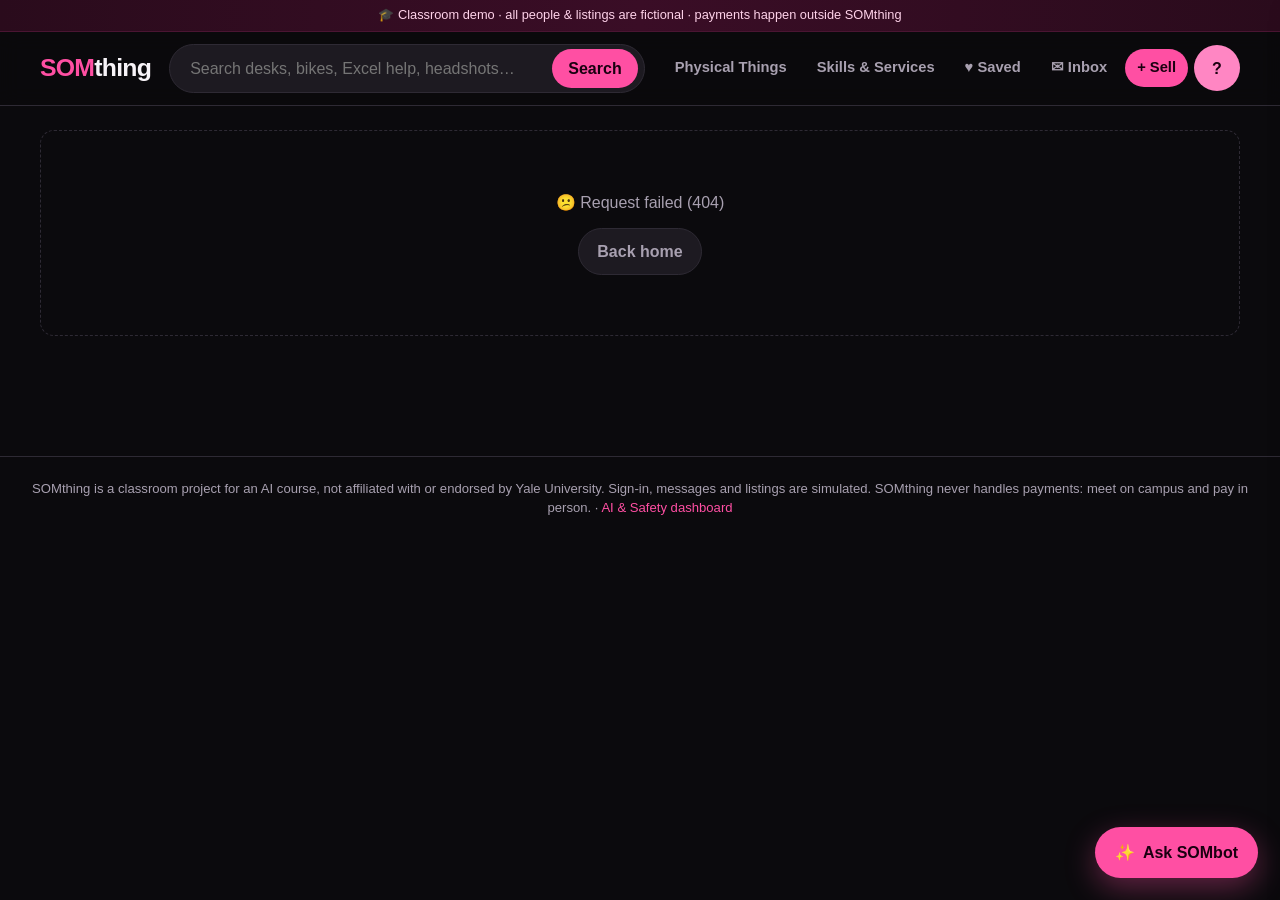
==== static/index.html @ 075cb648 "SOMthing: SOM marketplace with AI shopping assistant and listing helper - Marketplace: Physical Thin" ====
<!doctype html>
<html lang="en">
<head>
  <meta charset="utf-8" />
  <meta name="viewport" content="width=device-width, initial-scale=1" />
  <title>SOMthing · The SOM community marketplace (classroom demo)</title>
  <meta name="theme-color" content="#0b0a0d" />
  <link rel="icon" href="data:image/svg+xml,<svg xmlns='http://www.w3.org/2000/svg' viewBox='0 0 100 100'><circle cx='50' cy='50' r='48' fill='%23ff4fa3'/><text x='50' y='68' font-size='54' text-anchor='middle' font-family='Arial' font-weight='900' fill='%230b0a0d'>S</text></svg>" />
  <link rel="stylesheet" href="/static/css/styles.css" />
</head>
<body>
  <div id="app"></div>

  <!-- SOMbot assistant drawer -->
  <div id="overlay" class="overlay hidden"></div>
  <aside id="drawer" class="drawer" aria-label="SOMbot shopping assistant" aria-hidden="true">
    <div class="drawer-head">
      <div style="font-size:1.6rem">✨</div>
      <div class="title">
        <b>SOMbot · AI shopping assistant</b>
        <span class="muted small">Searches real SOMthing listings · gpt-6-luna</span>
      </div>
      <button class="icon-btn" id="chat-reset" title="Start a new conversation">↺</button>
      <button class="icon-btn" id="drawer-close" title="Close">✕</button>
    </div>
    <div class="chat" id="chat"></div>
    <div class="composer">
      <form id="chat-form" autocomplete="off">
        <input type="text" id="chat-input" maxlength="500" placeholder="e.g. Find a desk under $100" aria-label="Message SOMbot" />
        <button class="btn primary" id="chat-send" type="submit">Send</button>
      </form>
      <div class="usage-line" id="budget-label" style="margin-top:8px"></div>
      <div class="budget"><div id="budget-bar" style="width:0%"></div></div>
      <div class="usage-line" style="margin-top:6px">AI answers can make mistakes. Prices and sellers on the cards come straight from the listings.</div>
    </div>
  </aside>

  <div id="modal-root"></div>
  <div id="toast" class="toast hidden" role="status"></div>
  <script src="/static/js/app.js"></script>
</body>
</html>
---- static/css/styles.css ----
/* SOMthing — black & pink marketplace theme */
:root {
  --bg: #0b0a0d;
  --surface: #151318;
  --surface-2: #1d1a21;
  --surface-3: #26222b;
  --border: #2e2a34;
  --text: #f7f3f8;
  --muted: #a8a0b0;
  --pink: #ff4fa3;
  --pink-2: #ff86c3;
  --pink-soft: rgba(255, 79, 163, 0.13);
  --green: #4ade80;
  --amber: #fbbf24;
  --red: #fb7185;
  --radius: 14px;
  --shadow: 0 10px 30px rgba(0, 0, 0, 0.45);
  font-family: -apple-system, BlinkMacSystemFont, "Segoe UI", Inter, Roboto, Helvetica, Arial, sans-serif;
  color-scheme: dark;
}

* { box-sizing: border-box; }
html, body { margin: 0; background: var(--bg); color: var(--text); }
body { min-height: 100vh; line-height: 1.45; -webkit-font-smoothing: antialiased; }
a { color: inherit; text-decoration: none; }
button, input, select, textarea { font: inherit; color: inherit; }
img { display: block; max-width: 100%; }
.hidden { display: none !important; }
.muted { color: var(--muted); }
.small { font-size: 0.85rem; }
.pink { color: var(--pink); }

/* ---------- demo ribbon + header ---------- */
.ribbon {
  background: linear-gradient(90deg, #2a0b1c, #3a0d26, #2a0b1c);
  color: #ffd3ea; text-align: center; font-size: 0.8rem; padding: 6px 12px;
  border-bottom: 1px solid #4a1532;
}
.header {
  position: sticky; top: 0; z-index: 30; background: rgba(11, 10, 13, 0.92);
  backdrop-filter: blur(10px); border-bottom: 1px solid var(--border);
}
.header-inner {
  max-width: 1240px; margin: 0 auto; padding: 12px 20px; display: flex; align-items: center; gap: 18px;
}
.logo { font-weight: 900; font-size: 1.55rem; letter-spacing: -0.03em; white-space: nowrap; }
.logo b { color: var(--pink); }
.logo span { color: var(--text); }
.search-bar { flex: 1; display: flex; align-items: center; background: var(--surface-2); border: 1px solid var(--border); border-radius: 999px; padding: 4px 6px 4px 16px; min-width: 0; }
.search-bar:focus-within { border-color: var(--pink); box-shadow: 0 0 0 3px var(--pink-soft); }
.search-bar input[type="text"] { flex: 1; border: 0; background: transparent; outline: none; padding: 8px 4px; min-width: 0; box-shadow: none; border-radius: 0; }
.search-bar button { border: 0; background: var(--pink); color: #1a0010; font-weight: 700; border-radius: 999px; padding: 8px 16px; cursor: pointer; }
.nav { display: flex; align-items: center; gap: 6px; }
.nav a, .nav button.navbtn {
  padding: 8px 12px; border-radius: 999px; color: var(--muted); font-weight: 600; font-size: 0.92rem;
  border: 0; background: transparent; cursor: pointer; white-space: nowrap;
}
.nav a:hover, .nav a.active, .nav button.navbtn:hover { color: var(--text); background: var(--surface-2); }
.nav .sell { background: var(--pink); color: #1a0010; }
.nav .sell:hover { background: var(--pink-2); color: #1a0010; }
.avatar-btn { border: 0; background: transparent; cursor: pointer; padding: 0; position: relative; }
.menu {
  position: absolute; right: 0; top: 48px; background: var(--surface); border: 1px solid var(--border);
  border-radius: 12px; box-shadow: var(--shadow); min-width: 220px; padding: 6px; z-index: 40;
}
.menu a, .menu button { display: block; width: 100%; text-align: left; padding: 10px 12px; border-radius: 8px; border: 0; background: transparent; cursor: pointer; }
.menu a:hover, .menu button:hover { background: var(--surface-2); }

/* ---------- layout ---------- */
.page { max-width: 1240px; margin: 0 auto; padding: 24px 20px 120px; }
.section-title { display: flex; align-items: baseline; justify-content: space-between; gap: 12px; margin: 34px 0 14px; }
.section-title h2 { margin: 0; font-size: 1.35rem; }
.section-title a { color: var(--pink); font-weight: 600; font-size: 0.92rem; }
h1 { letter-spacing: -0.02em; }

/* ---------- hero ---------- */
.hero {
  border-radius: 22px; padding: 42px 38px; position: relative; overflow: hidden;
  background: radial-gradient(circle at 85% 20%, rgba(255, 79, 163, 0.45), transparent 45%),
              radial-gradient(circle at 10% 110%, rgba(255, 134, 195, 0.25), transparent 40%), var(--surface);
  border: 1px solid var(--border);
}
.hero h1 { font-size: clamp(1.8rem, 4vw, 2.9rem); margin: 0 0 10px; max-width: 720px; line-height: 1.1; }
.hero p { color: #d9cfe0; max-width: 620px; margin: 0 0 22px; font-size: 1.05rem; }
.hero-actions { display: flex; gap: 10px; flex-wrap: wrap; }
.section-cards { display: grid; grid-template-columns: repeat(2, 1fr); gap: 16px; margin-top: 22px; }
.section-card {
  border-radius: 18px; padding: 24px; border: 1px solid var(--border); background: var(--surface);
  display: flex; gap: 18px; align-items: center; transition: transform 0.15s, border-color 0.15s;
}
.section-card:hover { transform: translateY(-2px); border-color: var(--pink); }
.section-card .big { font-size: 2.6rem; }
.section-card h3 { margin: 0 0 4px; font-size: 1.2rem; }
.chips { display: flex; flex-wrap: wrap; gap: 8px; }
.chip {
  display: inline-flex; align-items: center; gap: 6px; padding: 7px 13px; border-radius: 999px;
  background: var(--surface-2); border: 1px solid var(--border); font-size: 0.88rem; cursor: pointer; white-space: nowrap;
}
.chip:hover, .chip.on { border-color: var(--pink); background: var(--pink-soft); color: #ffe1f0; }
.chip .count { color: var(--muted); font-size: 0.78rem; }

/* ---------- buttons + forms ---------- */
.btn {
  display: inline-flex; align-items: center; justify-content: center; gap: 8px; padding: 11px 18px; border-radius: 999px;
  border: 1px solid var(--border); background: var(--surface-2); font-weight: 700; cursor: pointer; transition: 0.15s;
}
.btn:hover { border-color: var(--pink); }
.btn.primary { background: var(--pink); border-color: var(--pink); color: #1a0010; }
.btn.primary:hover { background: var(--pink-2); }
.btn.ghost { background: transparent; }
.btn.block { width: 100%; }
.btn:disabled { opacity: 0.55; cursor: not-allowed; }
label { display: block; font-weight: 600; font-size: 0.9rem; margin: 14px 0 6px; }
input[type="text"], input[type="password"], input[type="number"], select, textarea {
  width: 100%; padding: 11px 13px; border-radius: 10px; border: 1px solid var(--border); background: var(--surface-2); outline: none;
}
input:focus, select:focus, textarea:focus { border-color: var(--pink); box-shadow: 0 0 0 3px var(--pink-soft); }
textarea { resize: vertical; min-height: 96px; }
.row { display: grid; grid-template-columns: 1fr 1fr; gap: 12px; }
.seg { display: inline-flex; background: var(--surface-2); border: 1px solid var(--border); border-radius: 999px; padding: 4px; gap: 4px; }
.seg button { border: 0; background: transparent; padding: 8px 16px; border-radius: 999px; cursor: pointer; font-weight: 600; color: var(--muted); }
.seg button.on { background: var(--pink); color: #1a0010; }
.error { color: var(--red); font-size: 0.9rem; margin-top: 10px; }

/* ---------- listing grid + cards ---------- */
.grid { display: grid; grid-template-columns: repeat(auto-fill, minmax(215px, 1fr)); gap: 18px; }
.card { background: var(--surface); border: 1px solid var(--border); border-radius: var(--radius); overflow: hidden; transition: transform 0.15s, border-color 0.15s; position: relative; display: flex; flex-direction: column; }
.card:hover { transform: translateY(-3px); border-color: #4a3a4a; }
.card .img { aspect-ratio: 4 / 3; background: var(--surface-2); position: relative; }
.card .img img { width: 100%; height: 100%; object-fit: cover; }
.card .body { padding: 12px 14px 14px; display: flex; flex-direction: column; gap: 6px; flex: 1; }
.card .price { font-weight: 800; font-size: 1.15rem; }
.card .price small { color: var(--muted); font-weight: 600; font-size: 0.8rem; }
.card .title { font-weight: 600; font-size: 0.95rem; overflow: hidden; text-overflow: ellipsis; display: -webkit-box; -webkit-line-clamp: 2; -webkit-box-orient: vertical; }
.card .meta { display: flex; gap: 6px; flex-wrap: wrap; }
.card .seller { display: flex; align-items: center; gap: 8px; margin-top: auto; padding-top: 8px; color: var(--muted); font-size: 0.82rem; }
.heart {
  position: absolute; top: 10px; right: 10px; width: 38px; height: 38px; border-radius: 50%; border: 0;
  background: rgba(0, 0, 0, 0.6); cursor: pointer; font-size: 1.1rem; display: grid; place-items: center; z-index: 2;
}
.heart.on { background: var(--pink); }
.tag { font-size: 0.74rem; padding: 3px 8px; border-radius: 999px; background: var(--surface-3); color: #e6dceb; text-transform: capitalize; }
.tag.pinkt { background: var(--pink-soft); color: #ffc4e1; }
.tag.warn { background: rgba(251, 191, 36, 0.15); color: var(--amber); text-transform: none; }
.tag.demo { background: rgba(74, 222, 128, 0.14); color: var(--green); }
.avatar {
  width: 28px; height: 28px; border-radius: 50%; display: inline-grid; place-items: center; font-weight: 800;
  font-size: 0.72rem; color: #1a0010; flex-shrink: 0;
}
.avatar.lg { width: 84px; height: 84px; font-size: 1.8rem; }
.avatar.md { width: 46px; height: 46px; font-size: 1rem; }

/* ---------- browse ---------- */
.browse { display: grid; grid-template-columns: 250px 1fr; gap: 26px; align-items: start; }
.filters { background: var(--surface); border: 1px solid var(--border); border-radius: var(--radius); padding: 18px; position: sticky; top: 90px; }
.filters h3 { margin: 0 0 6px; font-size: 1rem; }
.filters .seg { display: flex; width: 100%; }
.filters .seg button { flex: 1; padding: 8px 6px; }
.filters .group { border-top: 1px solid var(--border); padding-top: 12px; margin-top: 12px; }
.filters .cat-list a { display: flex; justify-content: space-between; padding: 6px 8px; border-radius: 8px; font-size: 0.9rem; color: #ddd3e3; }
.filters .cat-list a:hover, .filters .cat-list a.on { background: var(--pink-soft); color: #ffe1f0; }
.results-head { display: flex; justify-content: space-between; align-items: center; gap: 12px; margin-bottom: 16px; flex-wrap: wrap; }
.results-head h1 { margin: 0; font-size: 1.6rem; }
.empty { text-align: center; padding: 60px 20px; border: 1px dashed var(--border); border-radius: var(--radius); color: var(--muted); }
.filter-toggle { display: none; }

/* ---------- listing detail ---------- */
.detail { display: grid; grid-template-columns: 1.15fr 1fr; gap: 34px; align-items: start; }
.detail .photo { border-radius: 18px; overflow: hidden; border: 1px solid var(--border); background: var(--surface-2); }
.detail .photo img { width: 100%; aspect-ratio: 4 / 3; object-fit: cover; }
.detail h1 { margin: 6px 0 8px; font-size: 1.9rem; line-height: 1.15; }
.detail .bigprice { font-size: 2rem; font-weight: 900; }
.detail .bigprice small { font-size: 1rem; color: var(--muted); font-weight: 600; }
.facts { width: 100%; border-collapse: collapse; margin: 16px 0; }
.facts td { padding: 10px 0; border-bottom: 1px solid var(--border); vertical-align: top; }
.facts td:first-child { color: var(--muted); width: 38%; }
.panel { background: var(--surface); border: 1px solid var(--border); border-radius: var(--radius); padding: 16px; }
.seller-card { display: flex; gap: 14px; align-items: center; }
.actions { display: flex; gap: 10px; margin: 16px 0; flex-wrap: wrap; }
.actions .btn { flex: 1; min-width: 150px; }
.notice { border-radius: 12px; padding: 12px 14px; font-size: 0.9rem; background: var(--surface-2); border: 1px solid var(--border); }
.notice.safe { border-color: #1f4d33; background: rgba(74, 222, 128, 0.07); }
.notice.warn { border-color: #5c4413; background: rgba(251, 191, 36, 0.08); }
.notice.pinkn { border-color: #5a1c3c; background: var(--pink-soft); }
.breadcrumb { color: var(--muted); font-size: 0.88rem; margin-bottom: 14px; }
.breadcrumb a:hover { color: var(--pink); }

/* ---------- profile ---------- */
.profile-head { display: flex; gap: 22px; align-items: center; background: var(--surface); border: 1px solid var(--border); border-radius: 20px; padding: 26px; }
.profile-head h1 { margin: 0 0 4px; }
.stats { display: flex; gap: 22px; margin-top: 10px; color: var(--muted); font-size: 0.9rem; }
.stats b { color: var(--text); }

/* ---------- sell ---------- */
.sell-layout { display: grid; grid-template-columns: 1fr 1.2fr; gap: 26px; align-items: start; }
.ai-box { background: linear-gradient(160deg, rgba(255, 79, 163, 0.16), var(--surface) 55%); border: 1px solid #5a1c3c; border-radius: 18px; padding: 20px; position: sticky; top: 90px; }
.ai-box h2 { margin: 0 0 6px; font-size: 1.2rem; }
.photo-drop { border: 1.5px dashed var(--border); border-radius: 12px; padding: 16px; text-align: center; cursor: pointer; color: var(--muted); }
.photo-drop:hover { border-color: var(--pink); }
.photo-drop img { max-height: 180px; margin: 0 auto 8px; border-radius: 8px; }

/* ---------- assistant drawer ---------- */
.fab {
  position: fixed; right: 22px; bottom: 22px; z-index: 50; border: 0; cursor: pointer; border-radius: 999px;
  padding: 14px 20px; font-weight: 800; background: var(--pink); color: #1a0010; box-shadow: 0 10px 30px rgba(255, 79, 163, 0.35);
  display: flex; align-items: center; gap: 8px;
}
.fab:hover { background: var(--pink-2); }
.drawer {
  position: fixed; top: 0; right: 0; height: 100vh; width: min(460px, 100vw); background: var(--surface);
  border-left: 1px solid var(--border); z-index: 60; display: flex; flex-direction: column; box-shadow: var(--shadow);
  transform: translateX(105%); transition: transform 0.25s ease;
}
.drawer.open { transform: translateX(0); }
.drawer-head { padding: 14px 16px; border-bottom: 1px solid var(--border); display: flex; align-items: center; gap: 10px; }
.drawer-head .title { flex: 1; }
.drawer-head .title b { display: block; }
.icon-btn { border: 0; background: var(--surface-2); width: 36px; height: 36px; border-radius: 50%; cursor: pointer; font-size: 1rem; }
.icon-btn:hover { background: var(--surface-3); }
.chat { flex: 1; overflow-y: auto; padding: 16px; display: flex; flex-direction: column; gap: 14px; }
.msg { max-width: 92%; padding: 11px 14px; border-radius: 16px; font-size: 0.94rem; white-space: pre-wrap; }
.msg.user { align-self: flex-end; background: var(--pink); color: #1a0010; border-bottom-right-radius: 4px; font-weight: 500; }
.msg.bot { align-self: flex-start; background: var(--surface-2); border: 1px solid var(--border); border-bottom-left-radius: 4px; }
.msg.blocked { border-color: #5c4413; background: rgba(251, 191, 36, 0.08); }
.bot-extra { align-self: stretch; display: flex; flex-direction: column; gap: 8px; }
.mini { display: flex; gap: 10px; align-items: center; background: var(--surface-2); border: 1px solid var(--border); border-radius: 12px; padding: 8px; cursor: pointer; }
.mini:hover { border-color: var(--pink); }
.mini img { width: 62px; height: 48px; object-fit: cover; border-radius: 8px; }
.mini .t { font-weight: 600; font-size: 0.88rem; }
.mini .p { font-weight: 800; color: var(--pink-2); white-space: nowrap; margin-left: auto; padding-right: 4px; }
.bundle { border: 1px solid #1f4d33; background: rgba(74, 222, 128, 0.07); border-radius: 12px; padding: 10px 12px; font-size: 0.9rem; }
.trace { font-size: 0.8rem; color: var(--muted); }
.trace summary { cursor: pointer; }
.trace li { margin: 3px 0; }
.usage-line { font-size: 0.76rem; color: var(--muted); }
.suggestions { display: flex; flex-wrap: wrap; gap: 8px; }
.typing { align-self: flex-start; color: var(--muted); font-size: 0.9rem; display: flex; gap: 8px; align-items: center; }
.dots span { display: inline-block; width: 7px; height: 7px; margin: 0 2px; border-radius: 50%; background: var(--pink); animation: blink 1.2s infinite; }
.dots span:nth-child(2) { animation-delay: 0.2s; }
.dots span:nth-child(3) { animation-delay: 0.4s; }
@keyframes blink { 0%, 80%, 100% { opacity: 0.2; } 40% { opacity: 1; } }
.composer { border-top: 1px solid var(--border); padding: 12px; }
.composer form { display: flex; gap: 8px; }
.composer input { flex: 1; }
.budget { height: 6px; background: var(--surface-3); border-radius: 999px; overflow: hidden; margin-top: 8px; }
.budget div { height: 100%; background: linear-gradient(90deg, var(--pink), var(--pink-2)); }
.overlay { position: fixed; inset: 0; background: rgba(0, 0, 0, 0.55); z-index: 55; }

/* ---------- modal + toast ---------- */
.modal-wrap { position: fixed; inset: 0; z-index: 70; background: rgba(0, 0, 0, 0.6); display: grid; place-items: center; padding: 20px; }
.modal { background: var(--surface); border: 1px solid var(--border); border-radius: 18px; padding: 22px; width: min(520px, 100%); box-shadow: var(--shadow); }
.modal h2 { margin: 0 0 6px; }
.toast {
  position: fixed; left: 50%; bottom: 28px; transform: translateX(-50%); background: var(--surface-3); border: 1px solid var(--pink);
  padding: 12px 18px; border-radius: 999px; z-index: 80; box-shadow: var(--shadow); font-weight: 600; max-width: 92vw; text-align: center;
}

/* ---------- login ---------- */
.login { min-height: 100vh; display: grid; grid-template-columns: 1.1fr 1fr; }
.login-brand {
  padding: 56px; display: flex; flex-direction: column; justify-content: center; gap: 18px;
  background: radial-gradient(circle at 20% 20%, rgba(255, 79, 163, 0.5), transparent 50%),
              radial-gradient(circle at 80% 90%, rgba(255, 134, 195, 0.3), transparent 45%), #120a10;
}
.login-brand .logo { font-size: 3.4rem; }
.login-brand p { font-size: 1.2rem; color: #ecdcea; max-width: 460px; margin: 0; }
.login-brand .emojis { font-size: 2rem; letter-spacing: 8px; }
.login-panel { display: grid; place-items: center; padding: 40px 24px; }
.login-card { width: min(420px, 100%); }
.login-card h1 { margin: 0 0 4px; font-size: 1.7rem; }
.demo-only { display: inline-block; font-size: 0.78rem; font-weight: 700; color: var(--amber); background: rgba(251, 191, 36, 0.12); border: 1px solid #5c4413; padding: 4px 10px; border-radius: 999px; margin: 10px 0 6px; }
.creds { margin-top: 18px; background: var(--surface); border: 1px dashed var(--pink); border-radius: 12px; padding: 14px; font-size: 0.9rem; }
.creds code { background: var(--surface-3); padding: 2px 7px; border-radius: 6px; color: #ffd1e8; }

/* ---------- dashboard ---------- */
.kpis { display: grid; grid-template-columns: repeat(auto-fill, minmax(170px, 1fr)); gap: 12px; }
.kpi { background: var(--surface); border: 1px solid var(--border); border-radius: var(--radius); padding: 14px 16px; }
.kpi .v { font-size: 1.6rem; font-weight: 900; }
.kpi .l { color: var(--muted); font-size: 0.82rem; }
.table-wrap { overflow-x: auto; border: 1px solid var(--border); border-radius: var(--radius); }
table.data { width: 100%; border-collapse: collapse; font-size: 0.85rem; }
table.data th, table.data td { padding: 9px 10px; border-bottom: 1px solid var(--border); text-align: left; vertical-align: top; }
table.data th { background: var(--surface-2); color: var(--muted); font-weight: 600; white-space: nowrap; }
.two-col { display: grid; grid-template-columns: 1fr 1fr; gap: 16px; }
.footer { border-top: 1px solid var(--border); color: var(--muted); font-size: 0.82rem; text-align: center; padding: 22px 16px 90px; }

/* ---------- mobile ---------- */
.tabbar { display: none; }
@media (max-width: 900px) {
  .nav .hide-sm { display: none; }
  .browse { grid-template-columns: 1fr; }
  .filters { position: static; display: none; }
  .filters.open { display: block; }
  .filter-toggle { display: inline-flex; }
  .detail, .sell-layout, .two-col { grid-template-columns: 1fr; }
  .ai-box { position: static; }
  .login { grid-template-columns: 1fr; }
  .login-brand { padding: 36px 24px; }
  .login-brand .logo { font-size: 2.4rem; }
}
@media (max-width: 640px) {
  .header-inner { flex-wrap: wrap; gap: 10px; padding: 10px 14px; }
  .search-bar { order: 3; flex-basis: 100%; }
  .nav a:not(.sell) { display: none; }
  .page { padding: 16px 14px 120px; }
  .nav { margin-left: auto; }
  .fab .fab-text { display: none; }
  .fab { width: 56px; height: 56px; padding: 0; justify-content: center; font-size: 1.4rem; }
  .hero { padding: 28px 22px; }
  .section-cards { grid-template-columns: 1fr; }
  .grid { grid-template-columns: repeat(2, 1fr); gap: 12px; }
  .card .body { padding: 10px; }
  .row { grid-template-columns: 1fr; }
  .profile-head { flex-direction: column; text-align: center; }
  .stats { justify-content: center; }
  .fab { bottom: 76px; right: 14px; padding: 12px 16px; }
  .tabbar {
    display: flex; position: fixed; bottom: 0; left: 0; right: 0; z-index: 45; background: rgba(21, 19, 24, 0.97);
    border-top: 1px solid var(--border); justify-content: space-around; padding: 8px 4px calc(8px + env(safe-area-inset-bottom));
  }
  .tabbar a { display: flex; flex-direction: column; align-items: center; font-size: 0.7rem; color: var(--muted); gap: 2px; }
  .tabbar a span { font-size: 1.25rem; }
  .tabbar a.active { color: var(--pink); }
}
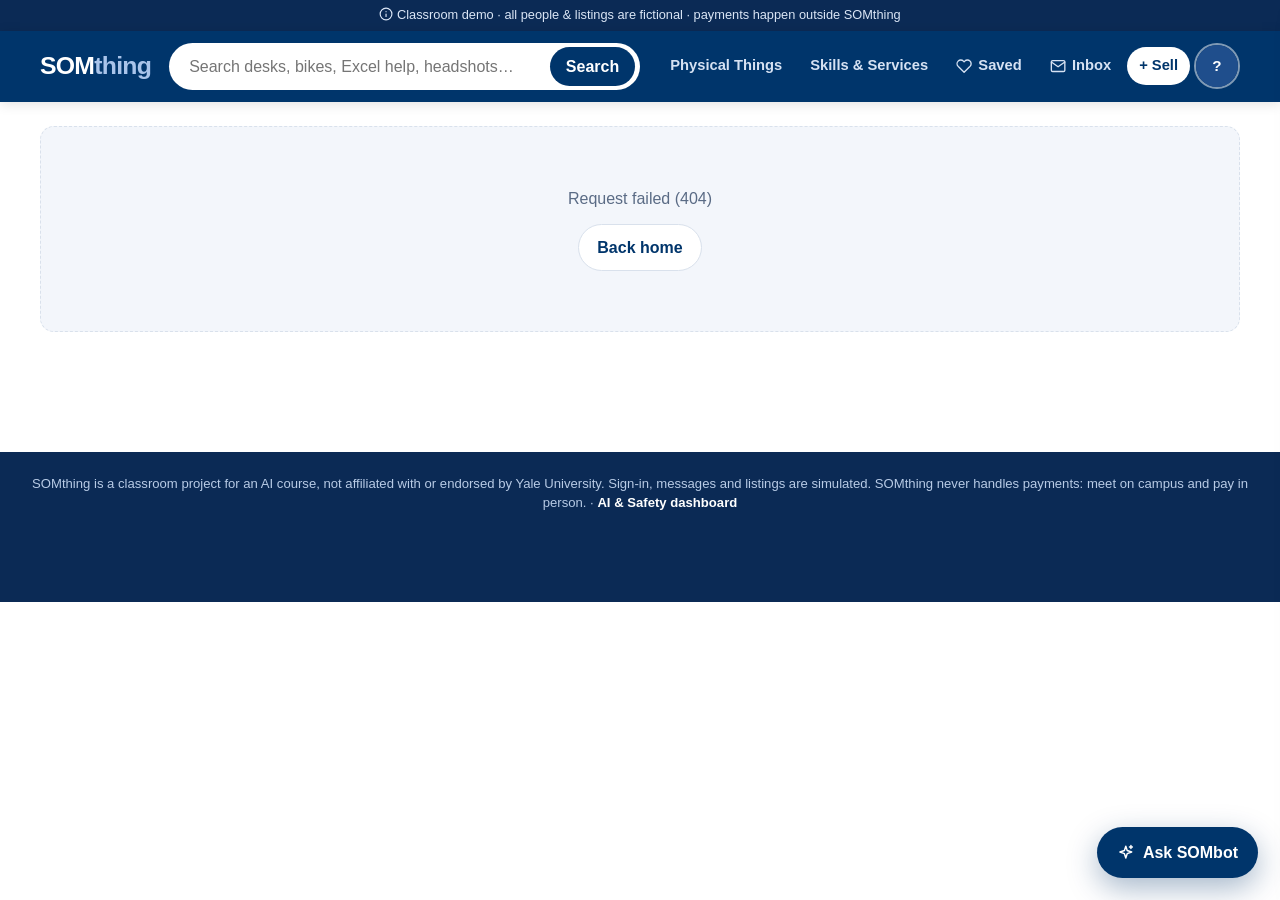
==== commit 21a15ca2: "Redesign in navy and white with drawn illustrations - Replace emoji listing photos with a navy-and-w" ====
--- a/static/index.html
+++ b/static/index.html
@@ -4,8 +4,8 @@
   <meta charset="utf-8" />
   <meta name="viewport" content="width=device-width, initial-scale=1" />
   <title>SOMthing · The SOM community marketplace (classroom demo)</title>
-  <meta name="theme-color" content="#0b0a0d" />
-  <link rel="icon" href="data:image/svg+xml,<svg xmlns='http://www.w3.org/2000/svg' viewBox='0 0 100 100'><circle cx='50' cy='50' r='48' fill='%23ff4fa3'/><text x='50' y='68' font-size='54' text-anchor='middle' font-family='Arial' font-weight='900' fill='%230b0a0d'>S</text></svg>" />
+  <meta name="theme-color" content="#00356b" />
+  <link rel="icon" href="data:image/svg+xml,<svg xmlns='http://www.w3.org/2000/svg' viewBox='0 0 100 100'><circle cx='50' cy='50' r='48' fill='%2300356b'/><text x='50' y='68' font-size='54' text-anchor='middle' font-family='Arial' font-weight='900' fill='%23ffffff'>S</text></svg>" />
   <link rel="stylesheet" href="/static/css/styles.css" />
 </head>
 <body>
@@ -15,13 +15,13 @@
   <div id="overlay" class="overlay hidden"></div>
   <aside id="drawer" class="drawer" aria-label="SOMbot shopping assistant" aria-hidden="true">
     <div class="drawer-head">
-      <div style="font-size:1.6rem">✨</div>
+      <div class="bot-badge"><svg class="ic" viewBox="0 0 24 24" fill="none" stroke="currentColor" stroke-width="2" stroke-linecap="round" stroke-linejoin="round" aria-hidden="true"><path d="M12 3l1.9 5.8L20 11l-6.1 2.2L12 19l-1.9-5.8L4 11l6.1-2.2zM19 2v4M17 4h4"/></svg></div>
       <div class="title">
         <b>SOMbot · AI shopping assistant</b>
         <span class="muted small">Searches real SOMthing listings · gpt-6-luna</span>
       </div>
-      <button class="icon-btn" id="chat-reset" title="Start a new conversation">↺</button>
-      <button class="icon-btn" id="drawer-close" title="Close">✕</button>
+      <button class="icon-btn" id="chat-reset" title="Start a new conversation" aria-label="New conversation"><svg class="ic" viewBox="0 0 24 24" fill="none" stroke="currentColor" stroke-width="2" stroke-linecap="round" stroke-linejoin="round" aria-hidden="true"><path d="M3 12a9 9 0 0 1 15.5-6.3L21 8M21 3v5h-5M21 12a9 9 0 0 1-15.5 6.3L3 16M3 21v-5h5"/></svg></button>
+      <button class="icon-btn" id="drawer-close" title="Close" aria-label="Close"><svg class="ic" viewBox="0 0 24 24" fill="none" stroke="currentColor" stroke-width="2" stroke-linecap="round" stroke-linejoin="round" aria-hidden="true"><path d="M18 6 6 18M6 6l12 12"/></svg></button>
     </div>
     <div class="chat" id="chat"></div>
     <div class="composer">
--- a/static/css/styles.css
+++ b/static/css/styles.css
@@ -1,22 +1,23 @@
-/* SOMthing — black & pink marketplace theme */
+/* SOMthing — navy & white marketplace theme */
 :root {
-  --bg: #0b0a0d;
-  --surface: #151318;
-  --surface-2: #1d1a21;
-  --surface-3: #26222b;
-  --border: #2e2a34;
-  --text: #f7f3f8;
-  --muted: #a8a0b0;
-  --pink: #ff4fa3;
-  --pink-2: #ff86c3;
-  --pink-soft: rgba(255, 79, 163, 0.13);
-  --green: #4ade80;
-  --amber: #fbbf24;
-  --red: #fb7185;
+  --bg: #ffffff;
+  --surface: #ffffff;
+  --surface-2: #f3f6fb;
+  --surface-3: #e6ecf5;
+  --border: #d9e1ec;
+  --text: #0b1f3f;
+  --muted: #5a6b85;
+  --navy: #00356b;
+  --navy-2: #1f4e8c;
+  --navy-dark: #0b2a55;
+  --soft: rgba(0, 53, 107, 0.08);
+  --green: #15803d;
+  --amber: #a16207;
+  --red: #b91c1c;
   --radius: 14px;
-  --shadow: 0 10px 30px rgba(0, 0, 0, 0.45);
+  --shadow: 0 10px 30px rgba(11, 31, 63, 0.12);
   font-family: -apple-system, BlinkMacSystemFont, "Segoe UI", Inter, Roboto, Helvetica, Arial, sans-serif;
-  color-scheme: dark;
+  color-scheme: light;
 }
 
 * { box-sizing: border-box; }
@@ -28,261 +29,282 @@
 .hidden { display: none !important; }
 .muted { color: var(--muted); }
 .small { font-size: 0.85rem; }
-.pink { color: var(--pink); }
+.link { color: var(--navy-2); font-weight: 600; }
+.link:hover { text-decoration: underline; }
+.ic { width: 1.1em; height: 1.1em; vertical-align: -0.18em; flex-shrink: 0; }
+.cat-ic { width: 26px; height: 20px; display: inline-block; vertical-align: middle; }
 
 /* ---------- demo ribbon + header ---------- */
-.ribbon {
-  background: linear-gradient(90deg, #2a0b1c, #3a0d26, #2a0b1c);
-  color: #ffd3ea; text-align: center; font-size: 0.8rem; padding: 6px 12px;
-  border-bottom: 1px solid #4a1532;
-}
-.header {
-  position: sticky; top: 0; z-index: 30; background: rgba(11, 10, 13, 0.92);
-  backdrop-filter: blur(10px); border-bottom: 1px solid var(--border);
-}
-.header-inner {
-  max-width: 1240px; margin: 0 auto; padding: 12px 20px; display: flex; align-items: center; gap: 18px;
-}
-.logo { font-weight: 900; font-size: 1.55rem; letter-spacing: -0.03em; white-space: nowrap; }
-.logo b { color: var(--pink); }
-.logo span { color: var(--text); }
-.search-bar { flex: 1; display: flex; align-items: center; background: var(--surface-2); border: 1px solid var(--border); border-radius: 999px; padding: 4px 6px 4px 16px; min-width: 0; }
-.search-bar:focus-within { border-color: var(--pink); box-shadow: 0 0 0 3px var(--pink-soft); }
+.ribbon { background: var(--navy-dark); color: #dbe6f6; text-align: center; font-size: 0.8rem; padding: 6px 12px; }
+.header { position: sticky; top: 0; z-index: 30; background: var(--navy); color: #fff; box-shadow: 0 2px 12px rgba(0, 0, 0, 0.12); }
+.header-inner { max-width: 1240px; margin: 0 auto; padding: 12px 20px; display: flex; align-items: center; gap: 18px; }
+.logo { font-weight: 900; font-size: 1.55rem; letter-spacing: -0.03em; white-space: nowrap; color: #fff; }
+.logo b { color: #fff; }
+.logo span { color: #a9c4ea; }
+.search-bar { flex: 1; display: flex; align-items: center; background: #fff; border-radius: 999px; padding: 4px 5px 4px 16px; min-width: 0; color: var(--text); }
+.search-bar:focus-within { box-shadow: 0 0 0 3px rgba(169, 196, 234, 0.6); }
 .search-bar input[type="text"] { flex: 1; border: 0; background: transparent; outline: none; padding: 8px 4px; min-width: 0; box-shadow: none; border-radius: 0; }
-.search-bar button { border: 0; background: var(--pink); color: #1a0010; font-weight: 700; border-radius: 999px; padding: 8px 16px; cursor: pointer; }
-.nav { display: flex; align-items: center; gap: 6px; }
+.search-bar button { border: 0; background: var(--navy); color: #fff; font-weight: 700; border-radius: 999px; padding: 8px 16px; cursor: pointer; display: inline-flex; gap: 6px; align-items: center; }
+.search-bar button:hover { background: var(--navy-2); }
+.nav { display: flex; align-items: center; gap: 4px; }
 .nav a, .nav button.navbtn {
-  padding: 8px 12px; border-radius: 999px; color: var(--muted); font-weight: 600; font-size: 0.92rem;
-  border: 0; background: transparent; cursor: pointer; white-space: nowrap;
-}
-.nav a:hover, .nav a.active, .nav button.navbtn:hover { color: var(--text); background: var(--surface-2); }
-.nav .sell { background: var(--pink); color: #1a0010; }
-.nav .sell:hover { background: var(--pink-2); color: #1a0010; }
-.avatar-btn { border: 0; background: transparent; cursor: pointer; padding: 0; position: relative; }
+  padding: 8px 12px; border-radius: 999px; color: #d6e2f3; font-weight: 600; font-size: 0.92rem;
+  border: 0; background: transparent; cursor: pointer; white-space: nowrap; display: inline-flex; gap: 6px; align-items: center;
+}
+.nav a:hover, .nav a.active { color: #fff; background: rgba(255, 255, 255, 0.12); }
+.nav .sell { background: #fff; color: var(--navy); }
+.nav .sell:hover { background: #e6eefa; color: var(--navy); }
+.avatar-btn { border: 2px solid rgba(255, 255, 255, 0.5); border-radius: 50%; background: transparent; cursor: pointer; padding: 0; position: relative; }
 .menu {
-  position: absolute; right: 0; top: 48px; background: var(--surface); border: 1px solid var(--border);
-  border-radius: 12px; box-shadow: var(--shadow); min-width: 220px; padding: 6px; z-index: 40;
-}
-.menu a, .menu button { display: block; width: 100%; text-align: left; padding: 10px 12px; border-radius: 8px; border: 0; background: transparent; cursor: pointer; }
+  position: absolute; right: 0; top: 52px; background: #fff; color: var(--text); border: 1px solid var(--border);
+  border-radius: 12px; box-shadow: var(--shadow); min-width: 230px; padding: 6px; z-index: 40;
+}
+.menu a, .menu button { display: flex; gap: 10px; align-items: center; width: 100%; text-align: left; padding: 10px 12px; border-radius: 8px; border: 0; background: transparent; cursor: pointer; }
 .menu a:hover, .menu button:hover { background: var(--surface-2); }
 
 /* ---------- layout ---------- */
 .page { max-width: 1240px; margin: 0 auto; padding: 24px 20px 120px; }
 .section-title { display: flex; align-items: baseline; justify-content: space-between; gap: 12px; margin: 34px 0 14px; }
-.section-title h2 { margin: 0; font-size: 1.35rem; }
-.section-title a { color: var(--pink); font-weight: 600; font-size: 0.92rem; }
-h1 { letter-spacing: -0.02em; }
+.section-title h2 { margin: 0; font-size: 1.35rem; color: var(--navy-dark); }
+.section-title a { color: var(--navy-2); font-weight: 600; font-size: 0.92rem; }
+h1 { letter-spacing: -0.02em; color: var(--navy-dark); }
 
 /* ---------- hero ---------- */
 .hero {
-  border-radius: 22px; padding: 42px 38px; position: relative; overflow: hidden;
-  background: radial-gradient(circle at 85% 20%, rgba(255, 79, 163, 0.45), transparent 45%),
-              radial-gradient(circle at 10% 110%, rgba(255, 134, 195, 0.25), transparent 40%), var(--surface);
-  border: 1px solid var(--border);
-}
-.hero h1 { font-size: clamp(1.8rem, 4vw, 2.9rem); margin: 0 0 10px; max-width: 720px; line-height: 1.1; }
-.hero p { color: #d9cfe0; max-width: 620px; margin: 0 0 22px; font-size: 1.05rem; }
+  border-radius: 22px; padding: 42px 38px; position: relative; overflow: hidden; color: #fff;
+  background: linear-gradient(120deg, var(--navy-dark), var(--navy) 55%, var(--navy-2));
+  display: grid; grid-template-columns: 1.4fr 1fr; gap: 20px; align-items: center;
+}
+.hero h1 { font-size: clamp(1.8rem, 4vw, 2.7rem); margin: 0 0 10px; line-height: 1.1; color: #fff; }
+.hero p { color: #d6e2f3; margin: 0 0 22px; font-size: 1.05rem; max-width: 600px; }
 .hero-actions { display: flex; gap: 10px; flex-wrap: wrap; }
+.hero .btn { border-color: rgba(255, 255, 255, 0.45); color: #fff; background: transparent; }
+.hero .btn:hover { background: rgba(255, 255, 255, 0.12); }
+.hero .btn.primary { background: #fff; color: var(--navy); border-color: #fff; }
+.hero .btn.primary:hover { background: #e6eefa; }
+.hero-art { position: relative; height: 230px; }
+.hero-art img { position: absolute; background: #fff; border-radius: 18px; padding: 10px; box-shadow: 0 12px 30px rgba(0, 0, 0, 0.25); }
+.hero-art img:nth-child(1) { width: 58%; left: 0; top: 10px; transform: rotate(-4deg); }
+.hero-art img:nth-child(2) { width: 50%; right: 0; top: 0; transform: rotate(5deg); }
+.hero-art img:nth-child(3) { width: 46%; left: 30%; bottom: 0; transform: rotate(-1deg); }
 .section-cards { display: grid; grid-template-columns: repeat(2, 1fr); gap: 16px; margin-top: 22px; }
 .section-card {
-  border-radius: 18px; padding: 24px; border: 1px solid var(--border); background: var(--surface);
-  display: flex; gap: 18px; align-items: center; transition: transform 0.15s, border-color 0.15s;
-}
-.section-card:hover { transform: translateY(-2px); border-color: var(--pink); }
-.section-card .big { font-size: 2.6rem; }
-.section-card h3 { margin: 0 0 4px; font-size: 1.2rem; }
+  border-radius: 18px; padding: 20px 24px; border: 1px solid var(--border); background: var(--surface-2);
+  display: flex; gap: 18px; align-items: center; transition: transform 0.15s, border-color 0.15s, box-shadow 0.15s;
+}
+.section-card:hover { transform: translateY(-2px); border-color: var(--navy-2); box-shadow: var(--shadow); }
+.section-card .big { width: 110px; flex-shrink: 0; }
+.section-card h3 { margin: 0 0 4px; font-size: 1.2rem; color: var(--navy-dark); }
 .chips { display: flex; flex-wrap: wrap; gap: 8px; }
 .chip {
-  display: inline-flex; align-items: center; gap: 6px; padding: 7px 13px; border-radius: 999px;
-  background: var(--surface-2); border: 1px solid var(--border); font-size: 0.88rem; cursor: pointer; white-space: nowrap;
-}
-.chip:hover, .chip.on { border-color: var(--pink); background: var(--pink-soft); color: #ffe1f0; }
+  display: inline-flex; align-items: center; gap: 6px; padding: 6px 13px 6px 8px; border-radius: 999px;
+  background: #fff; border: 1px solid var(--border); font-size: 0.88rem; cursor: pointer; white-space: nowrap; color: var(--text);
+}
+.chip:hover, .chip.on { border-color: var(--navy-2); background: var(--soft); }
 .chip .count { color: var(--muted); font-size: 0.78rem; }
 
 /* ---------- buttons + forms ---------- */
 .btn {
   display: inline-flex; align-items: center; justify-content: center; gap: 8px; padding: 11px 18px; border-radius: 999px;
-  border: 1px solid var(--border); background: var(--surface-2); font-weight: 700; cursor: pointer; transition: 0.15s;
-}
-.btn:hover { border-color: var(--pink); }
-.btn.primary { background: var(--pink); border-color: var(--pink); color: #1a0010; }
-.btn.primary:hover { background: var(--pink-2); }
+  border: 1px solid var(--border); background: #fff; color: var(--navy); font-weight: 700; cursor: pointer; transition: 0.15s;
+}
+.btn:hover { border-color: var(--navy-2); background: var(--surface-2); }
+.btn.primary { background: var(--navy); border-color: var(--navy); color: #fff; }
+.btn.primary:hover { background: var(--navy-2); }
 .btn.ghost { background: transparent; }
 .btn.block { width: 100%; }
 .btn:disabled { opacity: 0.55; cursor: not-allowed; }
-label { display: block; font-weight: 600; font-size: 0.9rem; margin: 14px 0 6px; }
+label { display: block; font-weight: 600; font-size: 0.9rem; margin: 14px 0 6px; color: var(--navy-dark); }
 input[type="text"], input[type="password"], input[type="number"], select, textarea {
-  width: 100%; padding: 11px 13px; border-radius: 10px; border: 1px solid var(--border); background: var(--surface-2); outline: none;
-}
-input:focus, select:focus, textarea:focus { border-color: var(--pink); box-shadow: 0 0 0 3px var(--pink-soft); }
+  width: 100%; padding: 11px 13px; border-radius: 10px; border: 1px solid var(--border); background: #fff; outline: none;
+}
+input:focus, select:focus, textarea:focus { border-color: var(--navy-2); box-shadow: 0 0 0 3px var(--soft); }
 textarea { resize: vertical; min-height: 96px; }
 .row { display: grid; grid-template-columns: 1fr 1fr; gap: 12px; }
 .seg { display: inline-flex; background: var(--surface-2); border: 1px solid var(--border); border-radius: 999px; padding: 4px; gap: 4px; }
-.seg button { border: 0; background: transparent; padding: 8px 16px; border-radius: 999px; cursor: pointer; font-weight: 600; color: var(--muted); }
-.seg button.on { background: var(--pink); color: #1a0010; }
+.seg button { border: 0; background: transparent; padding: 8px 16px; border-radius: 999px; cursor: pointer; font-weight: 600; color: var(--muted); display: inline-flex; align-items: center; gap: 6px; }
+.seg button.on { background: var(--navy); color: #fff; }
+.seg button.on .cat-ic { background: #fff; border-radius: 6px; }
 .error { color: var(--red); font-size: 0.9rem; margin-top: 10px; }
 
 /* ---------- listing grid + cards ---------- */
 .grid { display: grid; grid-template-columns: repeat(auto-fill, minmax(215px, 1fr)); gap: 18px; }
-.card { background: var(--surface); border: 1px solid var(--border); border-radius: var(--radius); overflow: hidden; transition: transform 0.15s, border-color 0.15s; position: relative; display: flex; flex-direction: column; }
-.card:hover { transform: translateY(-3px); border-color: #4a3a4a; }
+.card { background: #fff; border: 1px solid var(--border); border-radius: var(--radius); overflow: hidden; transition: transform 0.15s, box-shadow 0.15s; position: relative; display: flex; flex-direction: column; }
+.card:hover { transform: translateY(-3px); box-shadow: var(--shadow); }
 .card .img { aspect-ratio: 4 / 3; background: var(--surface-2); position: relative; }
 .card .img img { width: 100%; height: 100%; object-fit: cover; }
 .card .body { padding: 12px 14px 14px; display: flex; flex-direction: column; gap: 6px; flex: 1; }
-.card .price { font-weight: 800; font-size: 1.15rem; }
+.card .price { font-weight: 800; font-size: 1.15rem; color: var(--navy-dark); }
 .card .price small { color: var(--muted); font-weight: 600; font-size: 0.8rem; }
 .card .title { font-weight: 600; font-size: 0.95rem; overflow: hidden; text-overflow: ellipsis; display: -webkit-box; -webkit-line-clamp: 2; -webkit-box-orient: vertical; }
 .card .meta { display: flex; gap: 6px; flex-wrap: wrap; }
 .card .seller { display: flex; align-items: center; gap: 8px; margin-top: auto; padding-top: 8px; color: var(--muted); font-size: 0.82rem; }
 .heart {
-  position: absolute; top: 10px; right: 10px; width: 38px; height: 38px; border-radius: 50%; border: 0;
-  background: rgba(0, 0, 0, 0.6); cursor: pointer; font-size: 1.1rem; display: grid; place-items: center; z-index: 2;
-}
-.heart.on { background: var(--pink); }
-.tag { font-size: 0.74rem; padding: 3px 8px; border-radius: 999px; background: var(--surface-3); color: #e6dceb; text-transform: capitalize; }
-.tag.pinkt { background: var(--pink-soft); color: #ffc4e1; }
-.tag.warn { background: rgba(251, 191, 36, 0.15); color: var(--amber); text-transform: none; }
-.tag.demo { background: rgba(74, 222, 128, 0.14); color: var(--green); }
+  position: absolute; top: 10px; right: 10px; width: 38px; height: 38px; border-radius: 50%; border: 1px solid var(--border);
+  background: #fff; color: var(--navy); cursor: pointer; font-size: 1.1rem; display: grid; place-items: center; z-index: 2;
+}
+.heart:hover { border-color: var(--navy-2); }
+.heart.on { background: var(--navy); color: #fff; border-color: var(--navy); }
+.tag { font-size: 0.74rem; padding: 3px 8px; border-radius: 999px; background: var(--surface-3); color: var(--navy-dark); text-transform: capitalize; }
+.tag.accent { background: var(--navy); color: #fff; }
+.tag.warn { background: #fef3c7; color: var(--amber); text-transform: none; }
+.tag.demo { background: #dcfce7; color: var(--green); }
 .avatar {
   width: 28px; height: 28px; border-radius: 50%; display: inline-grid; place-items: center; font-weight: 800;
-  font-size: 0.72rem; color: #1a0010; flex-shrink: 0;
+  font-size: 0.72rem; color: #fff; flex-shrink: 0;
 }
 .avatar.lg { width: 84px; height: 84px; font-size: 1.8rem; }
-.avatar.md { width: 46px; height: 46px; font-size: 1rem; }
+.avatar.md { width: 42px; height: 42px; font-size: 0.95rem; }
 
 /* ---------- browse ---------- */
 .browse { display: grid; grid-template-columns: 250px 1fr; gap: 26px; align-items: start; }
-.filters { background: var(--surface); border: 1px solid var(--border); border-radius: var(--radius); padding: 18px; position: sticky; top: 90px; }
-.filters h3 { margin: 0 0 6px; font-size: 1rem; }
-.filters .seg { display: flex; width: 100%; }
-.filters .seg button { flex: 1; padding: 8px 6px; }
+.filters { background: var(--surface-2); border: 1px solid var(--border); border-radius: var(--radius); padding: 18px; position: sticky; top: 90px; }
+.filters h3 { margin: 0 0 6px; font-size: 1rem; color: var(--navy-dark); }
+.filters .seg { display: flex; width: 100%; background: #fff; }
+.filters .seg button { flex: 1; padding: 8px 6px; justify-content: center; }
 .filters .group { border-top: 1px solid var(--border); padding-top: 12px; margin-top: 12px; }
-.filters .cat-list a { display: flex; justify-content: space-between; padding: 6px 8px; border-radius: 8px; font-size: 0.9rem; color: #ddd3e3; }
-.filters .cat-list a:hover, .filters .cat-list a.on { background: var(--pink-soft); color: #ffe1f0; }
+.filters .cat-list a { display: flex; justify-content: space-between; align-items: center; padding: 5px 8px; border-radius: 8px; font-size: 0.9rem; }
+.filters .cat-list a span:first-child { display: inline-flex; align-items: center; gap: 6px; }
+.filters .cat-list a:hover, .filters .cat-list a.on { background: #fff; color: var(--navy); box-shadow: 0 0 0 1px var(--border); }
 .results-head { display: flex; justify-content: space-between; align-items: center; gap: 12px; margin-bottom: 16px; flex-wrap: wrap; }
-.results-head h1 { margin: 0; font-size: 1.6rem; }
-.empty { text-align: center; padding: 60px 20px; border: 1px dashed var(--border); border-radius: var(--radius); color: var(--muted); }
+.results-head h1 { margin: 0; font-size: 1.6rem; display: flex; align-items: center; gap: 10px; }
+.empty { text-align: center; padding: 60px 20px; border: 1px dashed var(--border); border-radius: var(--radius); color: var(--muted); background: var(--surface-2); }
 .filter-toggle { display: none; }
+#sort { width: auto; }
 
 /* ---------- listing detail ---------- */
 .detail { display: grid; grid-template-columns: 1.15fr 1fr; gap: 34px; align-items: start; }
 .detail .photo { border-radius: 18px; overflow: hidden; border: 1px solid var(--border); background: var(--surface-2); }
 .detail .photo img { width: 100%; aspect-ratio: 4 / 3; object-fit: cover; }
 .detail h1 { margin: 6px 0 8px; font-size: 1.9rem; line-height: 1.15; }
-.detail .bigprice { font-size: 2rem; font-weight: 900; }
+.detail .bigprice { font-size: 2rem; font-weight: 900; color: var(--navy); }
 .detail .bigprice small { font-size: 1rem; color: var(--muted); font-weight: 600; }
 .facts { width: 100%; border-collapse: collapse; margin: 16px 0; }
 .facts td { padding: 10px 0; border-bottom: 1px solid var(--border); vertical-align: top; }
 .facts td:first-child { color: var(--muted); width: 38%; }
-.panel { background: var(--surface); border: 1px solid var(--border); border-radius: var(--radius); padding: 16px; }
+.facts .ic { color: var(--navy-2); margin-right: 4px; }
+.panel { background: #fff; border: 1px solid var(--border); border-radius: var(--radius); padding: 16px; }
 .seller-card { display: flex; gap: 14px; align-items: center; }
+.seller-card:hover { border-color: var(--navy-2); }
 .actions { display: flex; gap: 10px; margin: 16px 0; flex-wrap: wrap; }
 .actions .btn { flex: 1; min-width: 150px; }
 .notice { border-radius: 12px; padding: 12px 14px; font-size: 0.9rem; background: var(--surface-2); border: 1px solid var(--border); }
-.notice.safe { border-color: #1f4d33; background: rgba(74, 222, 128, 0.07); }
-.notice.warn { border-color: #5c4413; background: rgba(251, 191, 36, 0.08); }
-.notice.pinkn { border-color: #5a1c3c; background: var(--pink-soft); }
+.notice .ic { margin-right: 4px; }
+.notice.safe { border-color: #bbf7d0; background: #f0fdf4; }
+.notice.safe .ic { color: var(--green); }
+.notice.warn { border-color: #fde68a; background: #fffbeb; }
+.notice.warn .ic { color: var(--amber); }
+.notice.info { border-color: #c7d7ee; background: #eef3fa; }
+.notice.info .ic { color: var(--navy-2); }
 .breadcrumb { color: var(--muted); font-size: 0.88rem; margin-bottom: 14px; }
-.breadcrumb a:hover { color: var(--pink); }
+.breadcrumb a:hover { color: var(--navy-2); text-decoration: underline; }
 
 /* ---------- profile ---------- */
-.profile-head { display: flex; gap: 22px; align-items: center; background: var(--surface); border: 1px solid var(--border); border-radius: 20px; padding: 26px; }
+.profile-head { display: flex; gap: 22px; align-items: center; background: var(--surface-2); border: 1px solid var(--border); border-radius: 20px; padding: 26px; }
 .profile-head h1 { margin: 0 0 4px; }
-.stats { display: flex; gap: 22px; margin-top: 10px; color: var(--muted); font-size: 0.9rem; }
+.profile-head .link { color: var(--navy-2); }
+.stats { display: flex; gap: 22px; margin-top: 10px; color: var(--muted); font-size: 0.9rem; flex-wrap: wrap; }
 .stats b { color: var(--text); }
 
 /* ---------- sell ---------- */
 .sell-layout { display: grid; grid-template-columns: 1fr 1.2fr; gap: 26px; align-items: start; }
-.ai-box { background: linear-gradient(160deg, rgba(255, 79, 163, 0.16), var(--surface) 55%); border: 1px solid #5a1c3c; border-radius: 18px; padding: 20px; position: sticky; top: 90px; }
-.ai-box h2 { margin: 0 0 6px; font-size: 1.2rem; }
-.photo-drop { border: 1.5px dashed var(--border); border-radius: 12px; padding: 16px; text-align: center; cursor: pointer; color: var(--muted); }
-.photo-drop:hover { border-color: var(--pink); }
+.ai-box { background: linear-gradient(160deg, #eef3fa, #fff 60%); border: 1px solid #c7d7ee; border-radius: 18px; padding: 20px; position: sticky; top: 90px; }
+.ai-box h2 { margin: 0 0 6px; font-size: 1.2rem; color: var(--navy-dark); display: flex; gap: 8px; align-items: center; }
+.photo-drop { border: 1.5px dashed var(--border); border-radius: 12px; padding: 16px; text-align: center; cursor: pointer; color: var(--muted); background: var(--surface-2); }
+.photo-drop:hover { border-color: var(--navy-2); }
 .photo-drop img { max-height: 180px; margin: 0 auto 8px; border-radius: 8px; }
 
 /* ---------- assistant drawer ---------- */
 .fab {
   position: fixed; right: 22px; bottom: 22px; z-index: 50; border: 0; cursor: pointer; border-radius: 999px;
-  padding: 14px 20px; font-weight: 800; background: var(--pink); color: #1a0010; box-shadow: 0 10px 30px rgba(255, 79, 163, 0.35);
+  padding: 14px 20px; font-weight: 800; background: var(--navy); color: #fff; box-shadow: 0 10px 30px rgba(0, 53, 107, 0.35);
   display: flex; align-items: center; gap: 8px;
 }
-.fab:hover { background: var(--pink-2); }
+.fab:hover { background: var(--navy-2); }
 .drawer {
-  position: fixed; top: 0; right: 0; height: 100vh; width: min(460px, 100vw); background: var(--surface);
+  position: fixed; top: 0; right: 0; height: 100vh; width: min(460px, 100vw); background: #fff;
   border-left: 1px solid var(--border); z-index: 60; display: flex; flex-direction: column; box-shadow: var(--shadow);
   transform: translateX(105%); transition: transform 0.25s ease;
 }
 .drawer.open { transform: translateX(0); }
-.drawer-head { padding: 14px 16px; border-bottom: 1px solid var(--border); display: flex; align-items: center; gap: 10px; }
+.drawer-head { padding: 14px 16px; background: var(--navy); color: #fff; display: flex; align-items: center; gap: 10px; }
 .drawer-head .title { flex: 1; }
 .drawer-head .title b { display: block; }
-.icon-btn { border: 0; background: var(--surface-2); width: 36px; height: 36px; border-radius: 50%; cursor: pointer; font-size: 1rem; }
-.icon-btn:hover { background: var(--surface-3); }
-.chat { flex: 1; overflow-y: auto; padding: 16px; display: flex; flex-direction: column; gap: 14px; }
+.drawer-head .muted { color: #b8cbe6; }
+.bot-badge { width: 38px; height: 38px; border-radius: 50%; background: #fff; color: var(--navy); display: grid; place-items: center; font-size: 1.1rem; }
+.icon-btn { border: 0; background: rgba(255, 255, 255, 0.14); color: #fff; width: 36px; height: 36px; border-radius: 50%; cursor: pointer; display: grid; place-items: center; }
+.icon-btn:hover { background: rgba(255, 255, 255, 0.26); }
+.chat { flex: 1; overflow-y: auto; padding: 16px; display: flex; flex-direction: column; gap: 14px; background: var(--surface-2); }
 .msg { max-width: 92%; padding: 11px 14px; border-radius: 16px; font-size: 0.94rem; white-space: pre-wrap; }
-.msg.user { align-self: flex-end; background: var(--pink); color: #1a0010; border-bottom-right-radius: 4px; font-weight: 500; }
-.msg.bot { align-self: flex-start; background: var(--surface-2); border: 1px solid var(--border); border-bottom-left-radius: 4px; }
-.msg.blocked { border-color: #5c4413; background: rgba(251, 191, 36, 0.08); }
+.msg.user { align-self: flex-end; background: var(--navy); color: #fff; border-bottom-right-radius: 4px; }
+.msg.bot { align-self: flex-start; background: #fff; border: 1px solid var(--border); border-bottom-left-radius: 4px; }
+.msg.blocked { border-color: #fde68a; background: #fffbeb; }
 .bot-extra { align-self: stretch; display: flex; flex-direction: column; gap: 8px; }
-.mini { display: flex; gap: 10px; align-items: center; background: var(--surface-2); border: 1px solid var(--border); border-radius: 12px; padding: 8px; cursor: pointer; }
-.mini:hover { border-color: var(--pink); }
+.mini { display: flex; gap: 10px; align-items: center; background: #fff; border: 1px solid var(--border); border-radius: 12px; padding: 8px; cursor: pointer; }
+.mini:hover { border-color: var(--navy-2); }
 .mini img { width: 62px; height: 48px; object-fit: cover; border-radius: 8px; }
 .mini .t { font-weight: 600; font-size: 0.88rem; }
-.mini .p { font-weight: 800; color: var(--pink-2); white-space: nowrap; margin-left: auto; padding-right: 4px; }
-.bundle { border: 1px solid #1f4d33; background: rgba(74, 222, 128, 0.07); border-radius: 12px; padding: 10px 12px; font-size: 0.9rem; }
+.mini .p { font-weight: 800; color: var(--navy); white-space: nowrap; margin-left: auto; padding-right: 4px; }
+.bundle { border: 1px solid #bbf7d0; background: #f0fdf4; border-radius: 12px; padding: 10px 12px; font-size: 0.9rem; }
+.bundle .ic { color: var(--green); }
 .trace { font-size: 0.8rem; color: var(--muted); }
 .trace summary { cursor: pointer; }
 .trace li { margin: 3px 0; }
 .usage-line { font-size: 0.76rem; color: var(--muted); }
 .suggestions { display: flex; flex-wrap: wrap; gap: 8px; }
+.suggestions .chip { padding-left: 13px; }
 .typing { align-self: flex-start; color: var(--muted); font-size: 0.9rem; display: flex; gap: 8px; align-items: center; }
-.dots span { display: inline-block; width: 7px; height: 7px; margin: 0 2px; border-radius: 50%; background: var(--pink); animation: blink 1.2s infinite; }
+.dots span { display: inline-block; width: 7px; height: 7px; margin: 0 2px; border-radius: 50%; background: var(--navy-2); animation: blink 1.2s infinite; }
 .dots span:nth-child(2) { animation-delay: 0.2s; }
 .dots span:nth-child(3) { animation-delay: 0.4s; }
 @keyframes blink { 0%, 80%, 100% { opacity: 0.2; } 40% { opacity: 1; } }
-.composer { border-top: 1px solid var(--border); padding: 12px; }
+.composer { border-top: 1px solid var(--border); padding: 12px; background: #fff; }
 .composer form { display: flex; gap: 8px; }
 .composer input { flex: 1; }
 .budget { height: 6px; background: var(--surface-3); border-radius: 999px; overflow: hidden; margin-top: 8px; }
-.budget div { height: 100%; background: linear-gradient(90deg, var(--pink), var(--pink-2)); }
-.overlay { position: fixed; inset: 0; background: rgba(0, 0, 0, 0.55); z-index: 55; }
+.budget div { height: 100%; background: linear-gradient(90deg, var(--navy), var(--navy-2)); }
+.overlay { position: fixed; inset: 0; background: rgba(11, 31, 63, 0.4); z-index: 55; }
 
 /* ---------- modal + toast ---------- */
-.modal-wrap { position: fixed; inset: 0; z-index: 70; background: rgba(0, 0, 0, 0.6); display: grid; place-items: center; padding: 20px; }
-.modal { background: var(--surface); border: 1px solid var(--border); border-radius: 18px; padding: 22px; width: min(520px, 100%); box-shadow: var(--shadow); }
-.modal h2 { margin: 0 0 6px; }
+.modal-wrap { position: fixed; inset: 0; z-index: 70; background: rgba(11, 31, 63, 0.45); display: grid; place-items: center; padding: 20px; }
+.modal { background: #fff; border: 1px solid var(--border); border-radius: 18px; padding: 22px; width: min(520px, 100%); box-shadow: var(--shadow); }
+.modal h2 { margin: 0 0 6px; color: var(--navy-dark); }
 .toast {
-  position: fixed; left: 50%; bottom: 28px; transform: translateX(-50%); background: var(--surface-3); border: 1px solid var(--pink);
+  position: fixed; left: 50%; bottom: 28px; transform: translateX(-50%); background: var(--navy-dark); color: #fff;
   padding: 12px 18px; border-radius: 999px; z-index: 80; box-shadow: var(--shadow); font-weight: 600; max-width: 92vw; text-align: center;
 }
 
 /* ---------- login ---------- */
 .login { min-height: 100vh; display: grid; grid-template-columns: 1.1fr 1fr; }
 .login-brand {
-  padding: 56px; display: flex; flex-direction: column; justify-content: center; gap: 18px;
-  background: radial-gradient(circle at 20% 20%, rgba(255, 79, 163, 0.5), transparent 50%),
-              radial-gradient(circle at 80% 90%, rgba(255, 134, 195, 0.3), transparent 45%), #120a10;
+  padding: 56px; display: flex; flex-direction: column; justify-content: center; gap: 18px; color: #fff;
+  background: linear-gradient(140deg, var(--navy-dark), var(--navy) 60%, var(--navy-2));
 }
 .login-brand .logo { font-size: 3.4rem; }
-.login-brand p { font-size: 1.2rem; color: #ecdcea; max-width: 460px; margin: 0; }
-.login-brand .emojis { font-size: 2rem; letter-spacing: 8px; }
-.login-panel { display: grid; place-items: center; padding: 40px 24px; }
+.login-brand p { font-size: 1.2rem; color: #d6e2f3; max-width: 460px; margin: 0; }
+.art-row { display: flex; gap: 12px; flex-wrap: wrap; }
+.art-row img { width: 96px; background: #fff; border-radius: 14px; padding: 6px; }
+.login-panel { display: grid; place-items: center; padding: 40px 24px; background: #fff; }
 .login-card { width: min(420px, 100%); }
 .login-card h1 { margin: 0 0 4px; font-size: 1.7rem; }
-.demo-only { display: inline-block; font-size: 0.78rem; font-weight: 700; color: var(--amber); background: rgba(251, 191, 36, 0.12); border: 1px solid #5c4413; padding: 4px 10px; border-radius: 999px; margin: 10px 0 6px; }
-.creds { margin-top: 18px; background: var(--surface); border: 1px dashed var(--pink); border-radius: 12px; padding: 14px; font-size: 0.9rem; }
-.creds code { background: var(--surface-3); padding: 2px 7px; border-radius: 6px; color: #ffd1e8; }
+.demo-only { display: inline-flex; gap: 6px; align-items: center; font-size: 0.78rem; font-weight: 700; color: var(--amber); background: #fffbeb; border: 1px solid #fde68a; padding: 4px 10px; border-radius: 999px; margin: 10px 0 6px; }
+.creds { margin-top: 18px; background: var(--surface-2); border: 1px dashed var(--navy-2); border-radius: 12px; padding: 14px; font-size: 0.9rem; }
+.creds code { background: #fff; border: 1px solid var(--border); padding: 2px 7px; border-radius: 6px; color: var(--navy); }
 
 /* ---------- dashboard ---------- */
 .kpis { display: grid; grid-template-columns: repeat(auto-fill, minmax(170px, 1fr)); gap: 12px; }
-.kpi { background: var(--surface); border: 1px solid var(--border); border-radius: var(--radius); padding: 14px 16px; }
-.kpi .v { font-size: 1.6rem; font-weight: 900; }
+.kpi { background: var(--surface-2); border: 1px solid var(--border); border-radius: var(--radius); padding: 14px 16px; }
+.kpi .v { font-size: 1.6rem; font-weight: 900; color: var(--navy); }
 .kpi .l { color: var(--muted); font-size: 0.82rem; }
+.panel h3 { display: flex; align-items: center; gap: 8px; color: var(--navy-dark); }
 .table-wrap { overflow-x: auto; border: 1px solid var(--border); border-radius: var(--radius); }
 table.data { width: 100%; border-collapse: collapse; font-size: 0.85rem; }
 table.data th, table.data td { padding: 9px 10px; border-bottom: 1px solid var(--border); text-align: left; vertical-align: top; }
-table.data th { background: var(--surface-2); color: var(--muted); font-weight: 600; white-space: nowrap; }
+table.data th { background: var(--navy); color: #fff; font-weight: 600; white-space: nowrap; }
+table.data tr:nth-child(even) td { background: var(--surface-2); }
 .two-col { display: grid; grid-template-columns: 1fr 1fr; gap: 16px; }
-.footer { border-top: 1px solid var(--border); color: var(--muted); font-size: 0.82rem; text-align: center; padding: 22px 16px 90px; }
+.footer { background: var(--navy-dark); color: #b8cbe6; font-size: 0.82rem; text-align: center; padding: 22px 16px 90px; }
+.footer .link { color: #fff; }
 
 /* ---------- mobile ---------- */
 .tabbar { display: none; }
@@ -292,33 +314,35 @@
   .filters { position: static; display: none; }
   .filters.open { display: block; }
   .filter-toggle { display: inline-flex; }
-  .detail, .sell-layout, .two-col { grid-template-columns: 1fr; }
+  .detail, .sell-layout, .two-col, .hero { grid-template-columns: 1fr; }
+  .hero-art { display: none; }
   .ai-box { position: static; }
   .login { grid-template-columns: 1fr; }
   .login-brand { padding: 36px 24px; }
   .login-brand .logo { font-size: 2.4rem; }
+  .art-row img { width: 64px; }
 }
 @media (max-width: 640px) {
   .header-inner { flex-wrap: wrap; gap: 10px; padding: 10px 14px; }
   .search-bar { order: 3; flex-basis: 100%; }
   .nav a:not(.sell) { display: none; }
+  .nav { margin-left: auto; }
   .page { padding: 16px 14px 120px; }
-  .nav { margin-left: auto; }
-  .fab .fab-text { display: none; }
-  .fab { width: 56px; height: 56px; padding: 0; justify-content: center; font-size: 1.4rem; }
   .hero { padding: 28px 22px; }
   .section-cards { grid-template-columns: 1fr; }
+  .section-card .big { width: 80px; }
   .grid { grid-template-columns: repeat(2, 1fr); gap: 12px; }
   .card .body { padding: 10px; }
   .row { grid-template-columns: 1fr; }
   .profile-head { flex-direction: column; text-align: center; }
   .stats { justify-content: center; }
-  .fab { bottom: 76px; right: 14px; padding: 12px 16px; }
+  .fab { bottom: 76px; right: 14px; width: 56px; height: 56px; padding: 0; justify-content: center; font-size: 1.4rem; }
+  .fab .fab-text { display: none; }
   .tabbar {
-    display: flex; position: fixed; bottom: 0; left: 0; right: 0; z-index: 45; background: rgba(21, 19, 24, 0.97);
+    display: flex; position: fixed; bottom: 0; left: 0; right: 0; z-index: 45; background: #fff;
     border-top: 1px solid var(--border); justify-content: space-around; padding: 8px 4px calc(8px + env(safe-area-inset-bottom));
   }
   .tabbar a { display: flex; flex-direction: column; align-items: center; font-size: 0.7rem; color: var(--muted); gap: 2px; }
-  .tabbar a span { font-size: 1.25rem; }
-  .tabbar a.active { color: var(--pink); }
-}
+  .tabbar a span { font-size: 1.25rem; display: grid; place-items: center; }
+  .tabbar a.active { color: var(--navy); }
+}
